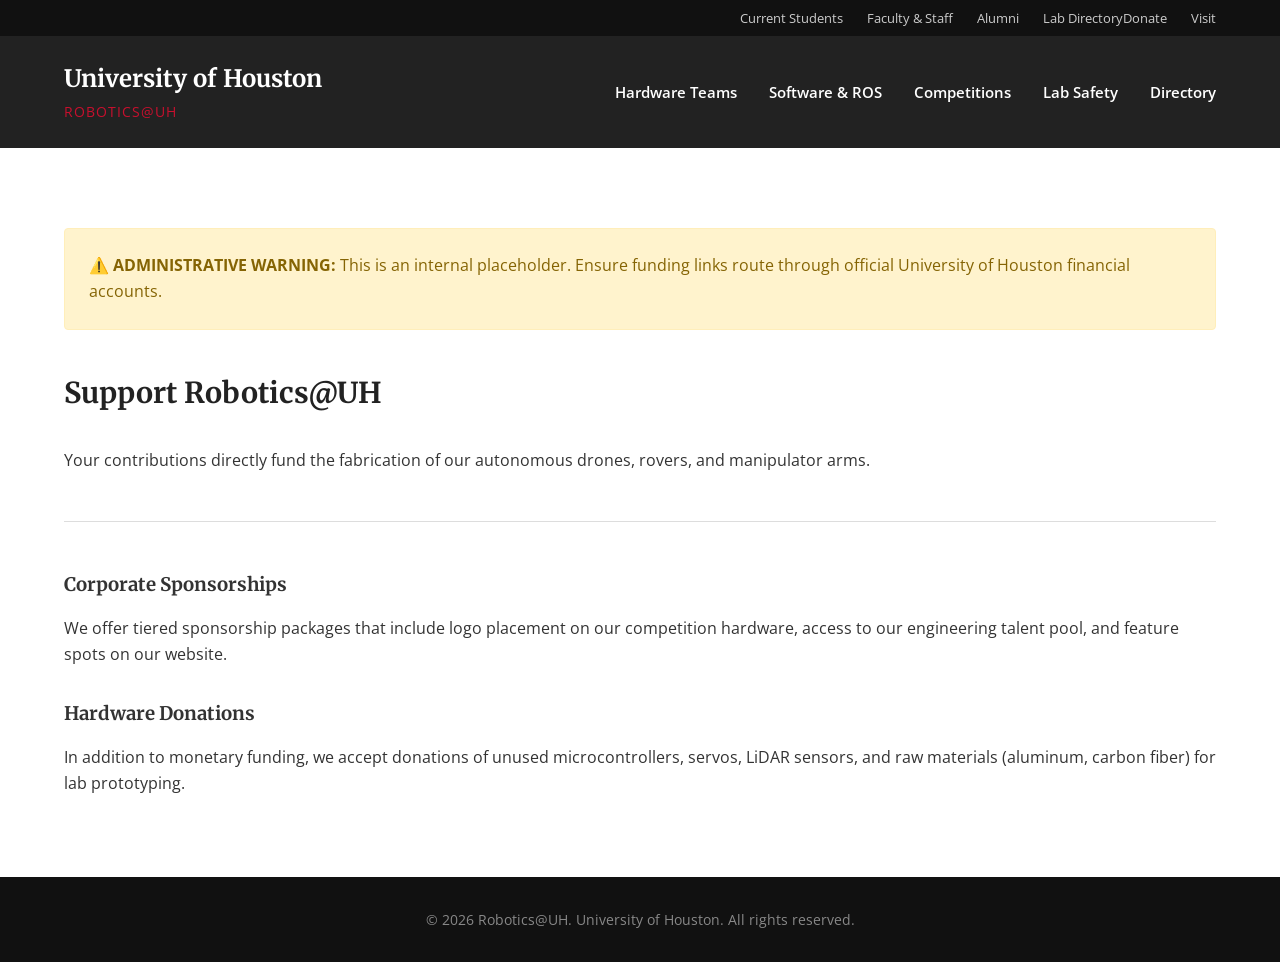
==== donate.html @ 7902d528 "Create donate.html" ====
<!DOCTYPE html>
<html lang="en">
<head>
    <meta charset="UTF-8">
    <meta name="viewport" content="width=device-width, initial-scale=1.0">
    <title>Donate | Robotics@UH</title>
    <link rel="stylesheet" href="style.css">
    <link href="https://fonts.googleapis.com/css2?family=Open+Sans:wght@400;600;700&family=Merriweather:wght@400;700&display=swap" rel="stylesheet">
</head>
<body>

    <header class="site-header">
        <div class="utility-nav">
            <ul class="nav-links">
                <li><a href="students.html">Current Students</a></li>
                <li><a href="faculty.html">Faculty & Staff</a></li>
                <li><a href="alumni.html">Alumni</a></li>
                <li><a href="directory.html">Lab Directory</a></li>
            </ul>
            <ul class="nav-actions">
                <li><a href="donate.html">Donate</a></li>
                <li><a href="visit.html">Visit</a></li>
            </ul>
        </div>
        <div class="main-nav">
            <div class="logo">
                <a href="index.html">University of Houston</a>
                <span class="sub-logo">Robotics@UH</span>
            </div>
            <ul class="nav-links main-links">
                <li><a href="hardware.html">Hardware Teams</a></li>
                <li><a href="software.html">Software & ROS</a></li>
                <li><a href="competitions.html">Competitions</a></li>
                <li><a href="safety.html">Lab Safety</a></li>
                <li><a href="directory.html">Directory</a></li>
            </ul>
        </div>
    </header>

    <main class="page-content">
        <div class="content-container">
            <div class="left-column" style="flex: 1 1 100%;">
                
                <div style="background-color: #fff3cd; color: #856404; border: 1px solid #ffeeba; padding: 1.5rem; border-radius: 4px; margin-bottom: 2.5rem; font-family: var(--font-body);">
                    <strong>⚠️ ADMINISTRATIVE WARNING:</strong> This is an internal placeholder. Ensure funding links route through official University of Houston financial accounts.
                </div>

                <h2>Support Robotics@UH</h2>
                <p>Your contributions directly fund the fabrication of our autonomous drones, rovers, and manipulator arms.</p>
                <hr class="section-divider">
                
                <h3>Corporate Sponsorships</h3>
                <p>We offer tiered sponsorship packages that include logo placement on our competition hardware, access to our engineering talent pool, and feature spots on our website.</p>
                
                <h3 style="margin-top: 2rem;">Hardware Donations</h3>
                <p>In addition to monetary funding, we accept donations of unused microcontrollers, servos, LiDAR sensors, and raw materials (aluminum, carbon fiber) for lab prototyping.</p>
            </div>
        </div>
    </main>

    <footer class="site-footer">
        <div class="footer-container">
            <p>&copy; 2026 Robotics@UH. University of Houston. All rights reserved.</p>
        </div>
    </footer>
</body>
</html>
---- style.css ----
/* Core UH Academic Theme */
:root {
    --uh-red: #C8102E;
    --uh-dark: #222222;
    --text-main: #333333;
    --text-light: #666666;
    --bg-light: #f4f4f4;
    --white: #ffffff;
    --border-gray: #dddddd;
    
    --font-heading: 'Merriweather', serif;
    --font-body: 'Open Sans', sans-serif;
}

* {
    margin: 0;
    padding: 0;
    box-sizing: border-box;
}

body {
    font-family: var(--font-body);
    color: var(--text-main);
    line-height: 1.6;
    background-color: var(--white);
}

a {
    color: var(--uh-red);
    text-decoration: none;
}

a:hover {
    text-decoration: underline;
}

/* Header & Navigation */
.site-header {
    background-color: var(--uh-dark);
    color: var(--white);
}

.utility-nav {
    display: flex;
    justify-content: flex-end;
    background-color: #111;
    padding: 0.5rem 5%;
    font-size: 0.8rem;
}

.utility-nav ul {
    list-style: none;
    display: flex;
    gap: 1.5rem;
}

.utility-nav a {
    color: #ccc;
}

.utility-nav a:hover {
    color: var(--white);
}

.main-nav {
    display: flex;
    justify-content: space-between;
    align-items: center;
    padding: 1.5rem 5%;
}

.logo a {
    font-family: var(--font-heading);
    font-size: 1.5rem;
    font-weight: 700;
    color: var(--white);
    display: block;
}

.logo a:hover { text-decoration: none; }

.sub-logo {
    font-size: 0.9rem;
    color: var(--uh-red);
    text-transform: uppercase;
    letter-spacing: 1px;
}

.main-links {
    list-style: none;
    display: flex;
    gap: 2rem;
    font-weight: 600;
    font-size: 0.95rem;
}

.main-links a {
    color: var(--white);
}

.main-links a:hover {
    color: var(--uh-red);
    text-decoration: none;
}

/* Hero Section (CMU Overlap Style) */
.hero-section {
    position: relative;
    width: 100%;
    background-color: var(--bg-light);
}

.hero-image-container img {
    width: 100%;
    height: 500px;
    object-fit: cover;
    display: block;
}

.hero-content-box {
    background-color: var(--white);
    padding: 3rem;
    max-width: 600px;
    position: absolute;
    top: 50%;
    left: 5%;
    transform: translateY(-50%);
    box-shadow: 0 4px 15px rgba(0,0,0,0.1);
    border-top: 5px solid var(--uh-red);
}

.hero-content-box h1 {
    font-family: var(--font-heading);
    font-size: 2.2rem;
    line-height: 1.2;
    margin-bottom: 0.5rem;
    color: var(--uh-dark);
}

.subtitle {
    font-size: 1.2rem;
    color: var(--uh-red);
    margin-bottom: 1.5rem;
    font-weight: 600;
}

.hero-content-box hr {
    border: none;
    border-top: 1px solid var(--border-gray);
    margin: 1.5rem 0;
}

.hero-content-box p {
    color: var(--text-light);
    margin-bottom: 2rem;
}

.cta-button {
    display: inline-block;
    background-color: var(--uh-red);
    color: var(--white);
    padding: 1rem 2rem;
    font-weight: 700;
    text-transform: uppercase;
    border-radius: 3px;
    transition: background 0.3s;
}

.cta-button:hover {
    background-color: #a00c24;
    text-decoration: none;
    color: var(--white);
}

/* Main Content Grid */
.page-content {
    padding: 5rem 5%;
}

.content-container {
    display: flex;
    max-width: 1200px;
    margin: 0 auto;
    gap: 4rem;
}

/* Left Column */
.left-column {
    flex: 2;
}

.left-column h2 {
    font-family: var(--font-heading);
    font-size: 1.8rem;
    color: var(--uh-dark);
    margin-bottom: 2rem;
}

.highlight-item {
    display: flex;
    gap: 1.5rem;
    margin-bottom: 2rem;
    align-items: flex-start;
}

.icon-wrapper {
    color: var(--uh-red);
    font-size: 2rem;
    flex-shrink: 0;
    width: 50px;
    text-align: center;
}

.section-divider {
    border: none;
    border-top: 1px solid var(--border-gray);
    margin: 3rem 0;
}

.left-column h3 {
    font-family: var(--font-heading);
    margin-bottom: 1rem;
}

/* Quote Section */
.quote-section {
    display: flex;
    flex-direction: column;
    gap: 1.5rem;
}

.quote-headshot {
    width: 250px;
    height: auto;
    border-bottom: 4px solid var(--uh-red);
}

.quote-text p {
    font-family: var(--font-heading);
    font-size: 1.1rem;
    font-style: italic;
    color: var(--text-main);
    margin-bottom: 1rem;
}

.quote-author {
    font-family: var(--font-body);
    font-style: normal !important;
    font-size: 0.9rem;
    color: var(--text-light) !important;
}

/* Right Column (Form) */
.right-column {
    flex: 1;
    min-width: 350px;
}

.form-container {
    background-color: var(--bg-light);
    padding: 2.5rem;
    border-top: 5px solid var(--uh-dark);
    box-shadow: 0 4px 10px rgba(0,0,0,0.05);
}

.form-container h2 {
    font-family: var(--font-heading);
    font-size: 1.5rem;
    margin-bottom: 1rem;
}

.form-container p {
    font-size: 0.9rem;
    color: var(--text-light);
    margin-bottom: 2rem;
}

.form-group {
    margin-bottom: 1.5rem;
}

.form-group label {
    display: block;
    font-weight: 600;
    margin-bottom: 0.5rem;
    font-size: 0.9rem;
}

.form-group input, .form-group select {
    width: 100%;
    padding: 0.75rem;
    border: 1px solid #ccc;
    border-radius: 3px;
    font-family: var(--font-body);
}

.submit-button {
    width: 100%;
    background-color: var(--uh-red);
    color: var(--white);
    border: none;
    padding: 1rem;
    font-weight: 700;
    text-transform: uppercase;
    cursor: pointer;
    border-radius: 3px;
    transition: background 0.3s;
}

.submit-button:hover {
    background-color: #a00c24;
}

/* At a Glance Section */
.at-a-glance {
    background-color: var(--uh-dark);
    color: var(--white);
    padding: 4rem 5%;
    text-align: center;
}

.glance-container h2 {
    font-family: var(--font-heading);
    font-size: 2rem;
    margin-bottom: 0.5rem;
}

.glance-subtitle {
    color: var(--uh-red);
    text-transform: uppercase;
    letter-spacing: 1px;
    margin-bottom: 3rem;
}

.glance-grid {
    display: flex;
    justify-content: center;
    gap: 4rem;
    flex-wrap: wrap;
}

.glance-item {
    max-width: 300px;
}

.glance-item i {
    color: var(--uh-red);
    margin-bottom: 1rem;
}

.glance-item h3 {
    margin-bottom: 1rem;
    font-family: var(--font-heading);
}

.glance-item p {
    font-size: 0.9rem;
    color: #ccc;
}

/* Footer */
.site-footer {
    background-color: #111;
    color: #888;
    text-align: center;
    padding: 2rem 5%;
    font-size: 0.85rem;
}
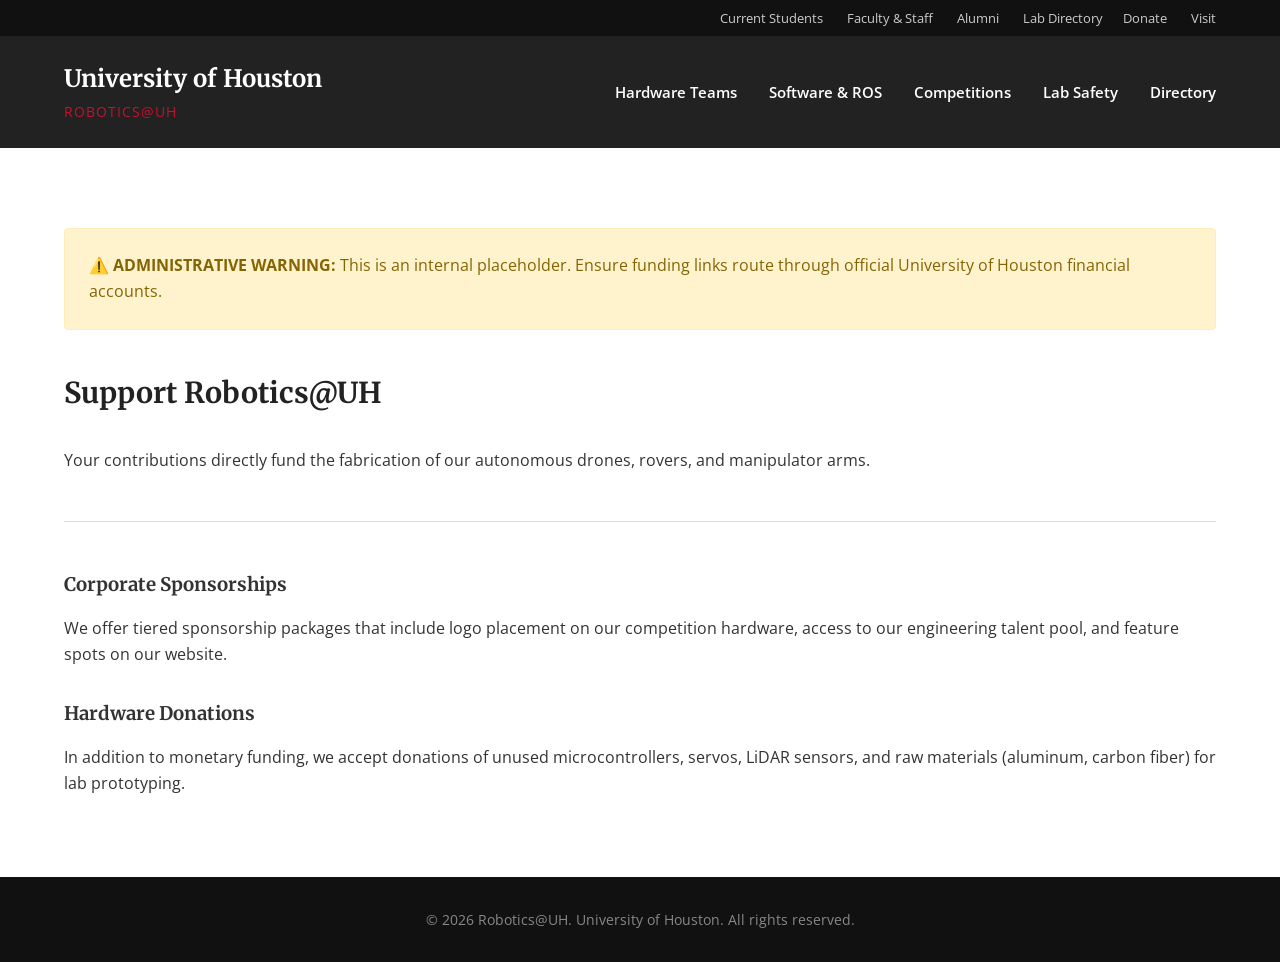
==== commit 7de11bbd: "Update donate.html" ====
--- a/donate.html
+++ b/donate.html
@@ -17,7 +17,7 @@
                 <li><a href="alumni.html">Alumni</a></li>
                 <li><a href="directory.html">Lab Directory</a></li>
             </ul>
-            <ul class="nav-actions">
+            <ul class="nav-actions" style="margin-left: 20px;">
                 <li><a href="donate.html">Donate</a></li>
                 <li><a href="visit.html">Visit</a></li>
             </ul>
--- a/style.css
+++ b/style.css
@@ -366,3 +366,30 @@
     padding: 2rem 5%;
     font-size: 0.85rem;
 }
+/* =========================================
+   FUTURISTIC SCROLL REVEAL ANIMATIONS
+   ========================================= */
+
+/* The starting state for elements before they enter the screen */
+.reveal {
+    opacity: 0;
+    transform: translateY(40px) scale(0.98);
+    filter: blur(4px);
+    transition: all 0.8s cubic-bezier(0.16, 1, 0.3, 1); /* Smooth, futuristic snap */
+}
+
+/* The final state when they scroll into view */
+.reveal.active {
+    opacity: 1;
+    transform: translateY(0) scale(1);
+    filter: blur(0);
+}
+
+/* Add slight delays to grid items so they cascade in beautifully */
+.highlight-item:nth-child(2) { transition-delay: 0.1s; }
+.highlight-item:nth-child(3) { transition-delay: 0.2s; }
+.highlight-item:nth-child(4) { transition-delay: 0.3s; }
+.highlight-item:nth-child(5) { transition-delay: 0.4s; }
+
+.glance-item:nth-child(1) { transition-delay: 0.1s; }
+.glance-item:nth-child(2) { transition-delay: 0.3s; }
